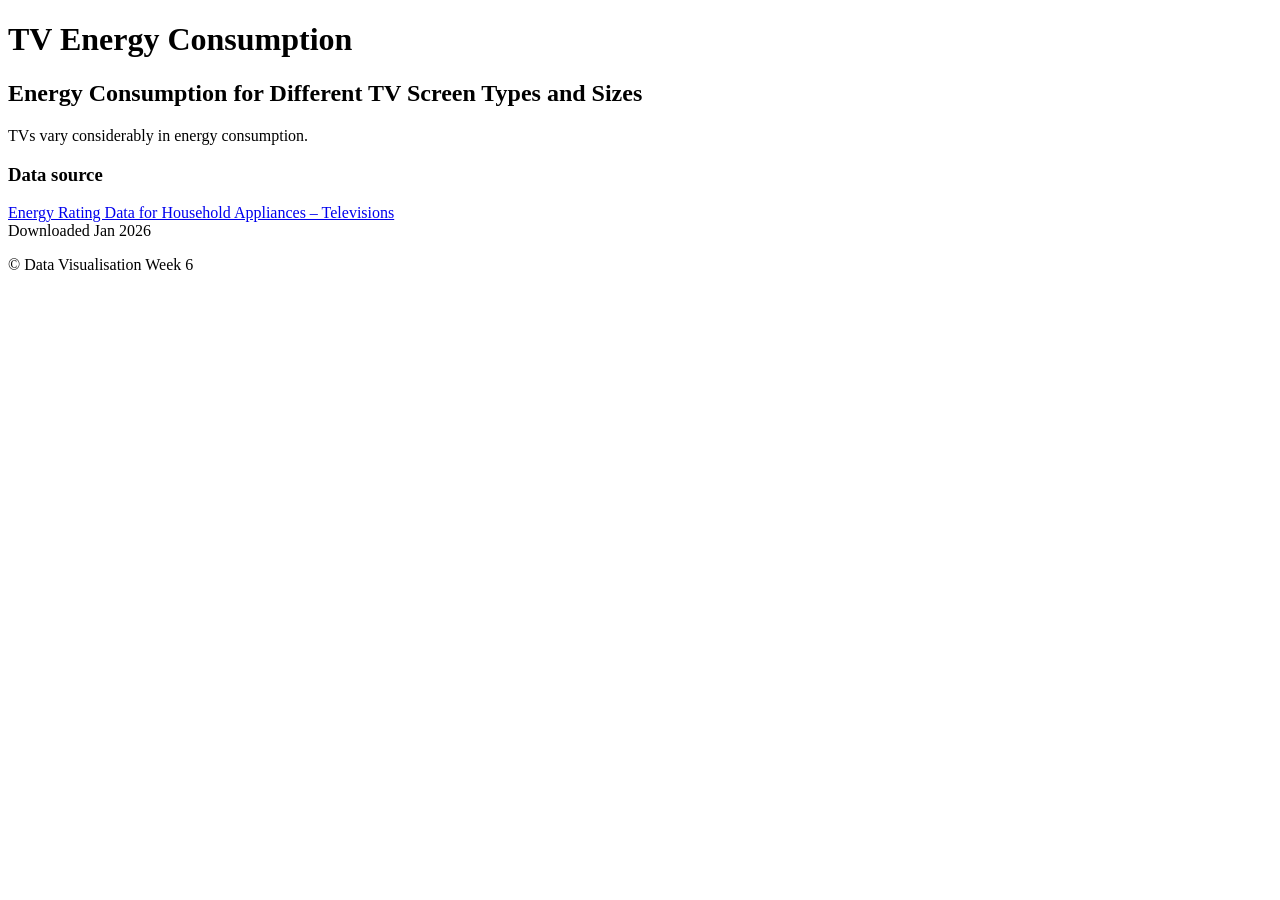
==== Exercise 6/index.html @ b0895e35 "setup html and file structure" ====
<!doctype html>
<html lang="en">
	<head>
		<meta charset="utf-8">
		<meta name="viewport" content="width=device-width, initial-scale=1">
		<title>TV Energy Consumption Histogram</title>
		<link rel="stylesheet" href="css/base.css">
		<link rel="stylesheet" href="css/visualisation.css">
	</head>
	<body>
		<header>
			<h1>TV Energy Consumption</h1>
		</header>

		<main>
			<section aria-labelledby="histogram-title">
				<h2 id="histogram-title">Energy Consumption for Different TV Screen Types and Sizes</h2>
				<p>TVs vary considerably in energy consumption.</p>
				<div id="histogram" class="responsive-svg-container"></div>
			</section>

			<section class="body" aria-labelledby="data-source-title">
				<h3 id="data-source-title">Data source</h3>
				<p>
					<a href="https://data.gov.au/data/dataset/energy-rating-for-household-appliances">
						Energy Rating Data for Household Appliances – Televisions
					</a><br>
					Downloaded Jan 2026
				</p>
			</section>
		</main>

		<footer>
			<p>&copy; Data Visualisation Week 6</p>
		</footer>

		<script src="https://d3js.org/d3.v7.min.js"></script>
		<script src="js/load-data.js"></script>
		<script src="js/shared-constants.js"></script>
		<script src="js/interactions.js"></script>
		<script src="js/histogram.js"></script>
	</body>
</html>
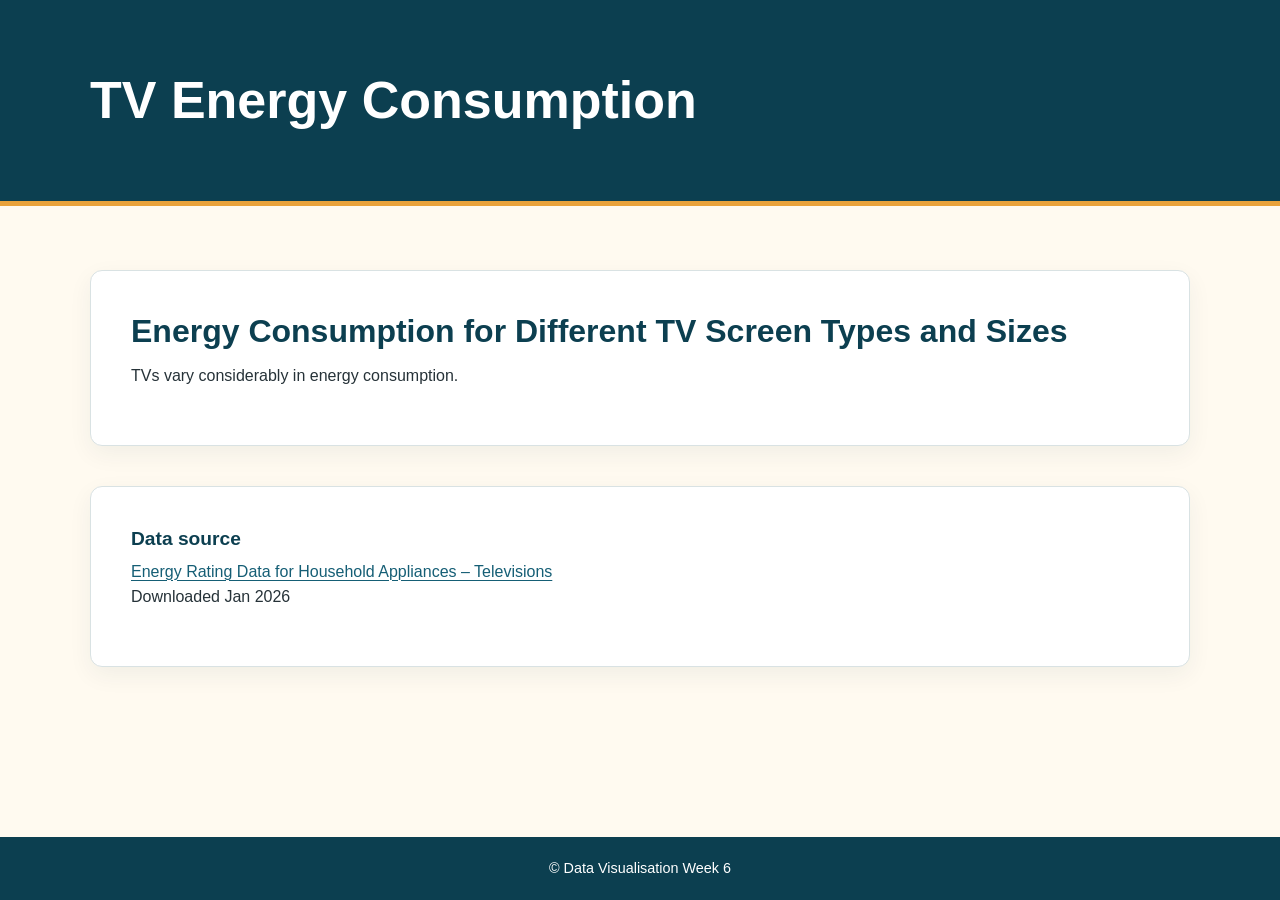
==== commit 61ac86c9: "setup" ====
--- a/Exercise 6/index.html
+++ b/Exercise 6/index.html
@@ -16,6 +16,7 @@
 			<section aria-labelledby="histogram-title">
 				<h2 id="histogram-title">Energy Consumption for Different TV Screen Types and Sizes</h2>
 				<p>TVs vary considerably in energy consumption.</p>
+				<div id="filters_screen"></div>
 				<div id="histogram" class="responsive-svg-container"></div>
 			</section>
 
--- a/Exercise 6/css/base.css
+++ b/Exercise 6/css/base.css
@@ -0,0 +1,129 @@
+:root {
+	color-scheme: light;
+	--color-ink: #263238;
+	--color-muted: #607078;
+	--color-primary: #155e75;
+	--color-primary-dark: #0c3f50;
+	--color-accent: #e9a23b;
+	--color-paper: #fffaf0;
+	--color-surface: #ffffff;
+	--content-width: 1100px;
+	font-family: "Segoe UI", Arial, sans-serif;
+	font-synthesis: none;
+	text-rendering: optimizeLegibility;
+}
+
+* {
+	box-sizing: border-box;
+}
+
+html {
+	min-width: 320px;
+	scroll-behavior: smooth;
+}
+
+body {
+	display: flex;
+	min-height: 100vh;
+	flex-direction: column;
+	margin: 0;
+	color: var(--color-ink);
+	background: var(--color-paper);
+	font-size: 16px;
+	line-height: 1.6;
+}
+
+header {
+	padding: clamp(2rem, 6vw, 4.5rem) 1.5rem;
+	color: var(--color-surface);
+	background: var(--color-primary-dark);
+	border-bottom: 5px solid var(--color-accent);
+}
+
+header h1 {
+	width: min(100%, var(--content-width));
+	margin: 0 auto;
+	font-size: clamp(2rem, 5vw, 3.25rem);
+	line-height: 1.1;
+}
+
+main {
+	width: min(calc(100% - 3rem), var(--content-width));
+	flex: 1;
+	margin: 0 auto;
+	padding-block: clamp(2rem, 5vw, 4rem);
+}
+
+main > section {
+	margin-bottom: 2.5rem;
+	padding: clamp(1.25rem, 4vw, 2.5rem);
+	background: var(--color-surface);
+	border: 1px solid #d9e2e3;
+	border-radius: 0.75rem;
+	box-shadow: 0 0.5rem 1.5rem rgb(24 55 61 / 6%);
+}
+
+h2,
+h3 {
+	color: var(--color-primary-dark);
+	line-height: 1.25;
+}
+
+h2 {
+	margin: 0 0 0.75rem;
+	font-size: clamp(1.5rem, 3vw, 2rem);
+}
+
+h3 {
+	margin: 0 0 0.5rem;
+	font-size: 1.2rem;
+}
+
+p {
+	margin: 0 0 1rem;
+}
+
+a {
+	color: var(--color-primary);
+	text-decoration-thickness: 0.08em;
+	text-underline-offset: 0.18em;
+}
+
+a:hover {
+	color: var(--color-primary-dark);
+}
+
+a:focus-visible {
+	border-radius: 2px;
+	outline: 3px solid var(--color-accent);
+	outline-offset: 3px;
+}
+
+footer {
+	padding: 1.25rem 1.5rem;
+	color: var(--color-surface);
+	background: var(--color-primary-dark);
+	text-align: center;
+}
+
+footer p {
+	margin: 0;
+	font-size: 0.9rem;
+}
+
+@media (max-width: 600px) {
+	main {
+		width: min(calc(100% - 1.5rem), var(--content-width));
+	}
+
+	main > section {
+		padding: 1.25rem;
+		border-radius: 0.5rem;
+	}
+}
+
+@media (prefers-reduced-motion: reduce) {
+	html {
+		scroll-behavior: auto;
+	}
+}
--- a/Exercise 6/css/visualisation.css
+++ b/Exercise 6/css/visualisation.css
@@ -0,0 +1,30 @@
+.responsive-svg-container {
+
+    width: 100%;
+
+    max-width: 1000px;
+
+  }
+
+  @media screen and (max-width: 596px) {
+
+    .responsive-svg-container {
+
+      margin-bottom: 20px;
+
+    }
+
+  }
+
+
+ 
+
+.axis-label {
+
+    font-family: 'Roboto', sans-serif;
+
+    font-size: 14px;
+
+    fill: #5a3e2b; /* Dark brown */
+
+}
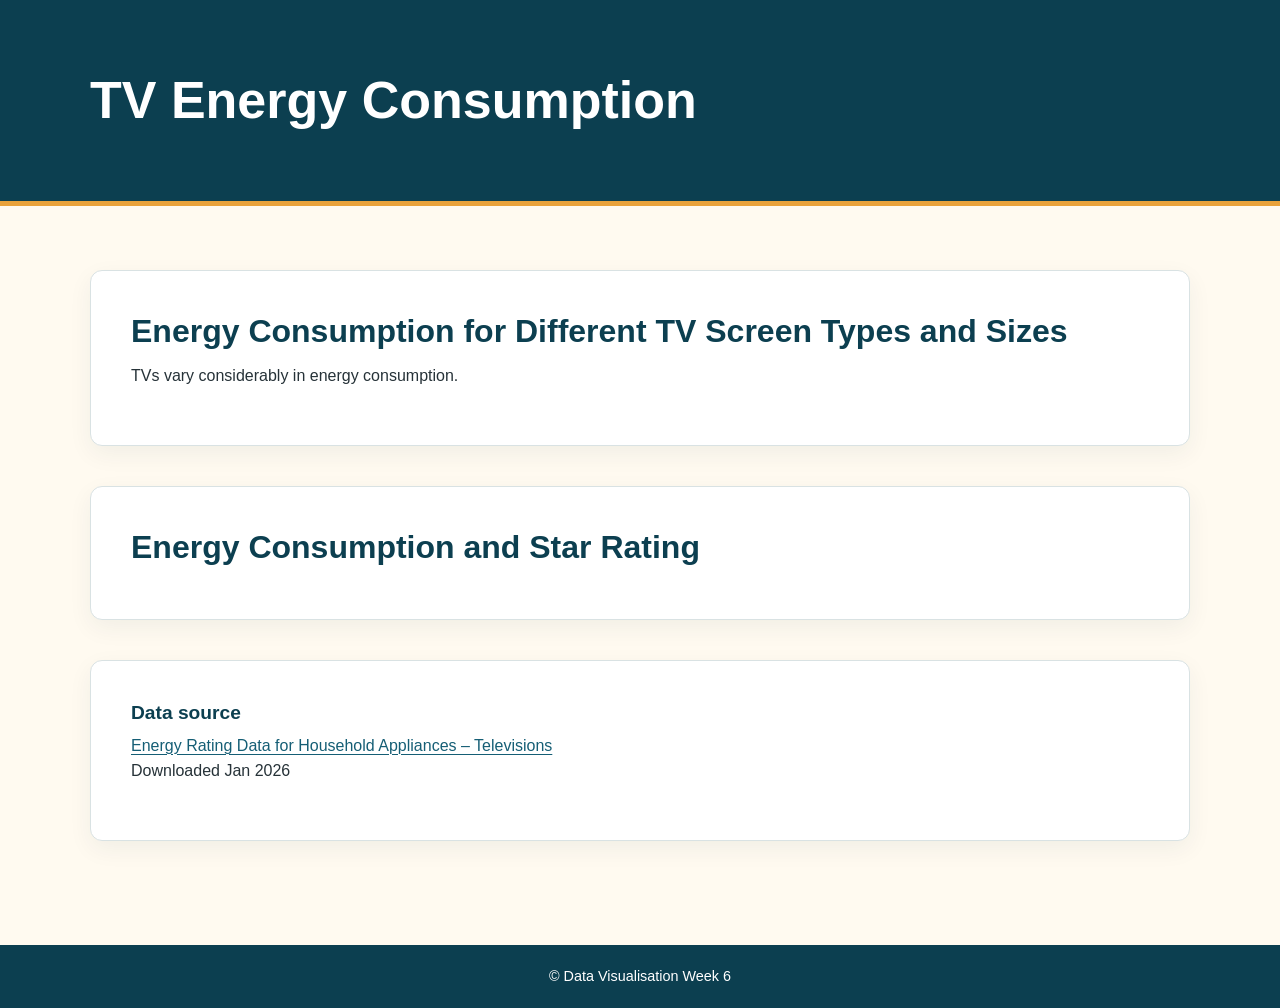
==== commit e591e99c: "drawn scatter plot and add labels" ====
--- a/Exercise 6/index.html
+++ b/Exercise 6/index.html
@@ -3,7 +3,7 @@
 	<head>
 		<meta charset="utf-8">
 		<meta name="viewport" content="width=device-width, initial-scale=1">
-		<title>TV Energy Consumption Histogram</title>
+		<title>TV Energy Consumption Visualisations</title>
 		<link rel="stylesheet" href="css/base.css">
 		<link rel="stylesheet" href="css/visualisation.css">
 	</head>
@@ -18,6 +18,11 @@
 				<p>TVs vary considerably in energy consumption.</p>
 				<div id="filters_screen"></div>
 				<div id="histogram" class="responsive-svg-container"></div>
+			</section>
+
+			<section aria-labelledby="scatterplot-title">
+				<h2 id="scatterplot-title">Energy Consumption and Star Rating</h2>
+				<div id="scatterplot" class="responsive-svg-container"></div>
 			</section>
 
 			<section class="body" aria-labelledby="data-source-title">
@@ -40,5 +45,6 @@
 		<script src="js/shared-constants.js"></script>
 		<script src="js/interactions.js"></script>
 		<script src="js/histogram.js"></script>
+		<script src="js/scatterplot.js"></script>
 	</body>
 </html>
--- a/Exercise 6/css/base.css
+++ b/Exercise 6/css/base.css
@@ -111,6 +111,42 @@
 	font-size: 0.9rem;
 }
 
+#filters_screen {
+	margin: 10px 0 5px;
+}
+
+.filter {
+	min-width: 80px;
+	margin: 0 5px;
+	padding: 8px 10px;
+	color: #fff;
+	background-color: #d2691e;
+	border: none;
+	border-radius: 4px;
+	font-family: "Segoe UI", Arial, sans-serif;
+	font-size: 16px;
+	font-weight: 500;
+	line-height: 1;
+	cursor: pointer;
+	transition: background-color 0.3s ease-in-out;
+}
+
+.filter:hover,
+.filter.active {
+	background-color: #ffb347;
+	transition-timing-function: ease-out;
+}
+
+.filter.active {
+	background-color: #ffcc80;
+	cursor: default;
+}
+
+.filter:focus-visible {
+	outline: 3px solid var(--color-primary-dark);
+	outline-offset: 3px;
+}
+
 @media (max-width: 600px) {
 	main {
 		width: min(calc(100% - 1.5rem), var(--content-width));
